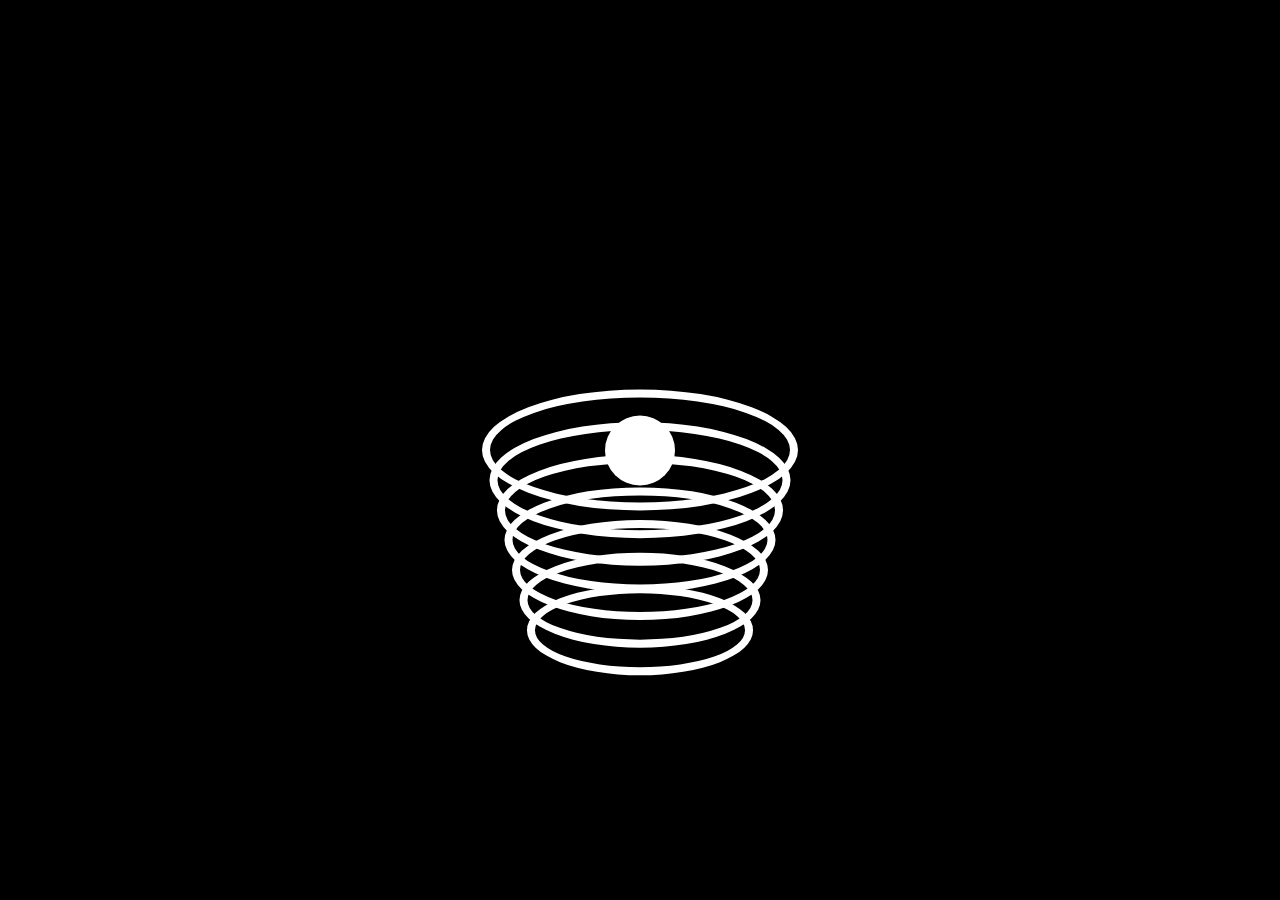
==== TAREA_01/index.html @ c48eb5e5 "Archivos subidos" ====
<!DOCTYPE html>
<html lang="en">
<head>
    <meta charset="UTF-8">
    <meta name="viewport" content="width=device-width, initial-scale=1.0">
    <link rel="stylesheet" href="main.css">
    <title>Shapes</title>
</head>
<body>
    <div id="container">
        <div class="shape"></div>
        <div class="shape"></div>
        <div class="shape"></div>
        <div class="shape"></div>
        <div class="shape"></div>
        <div class="shape"></div>
        <div class="shape"></div>
    </div>
</body>
</html>
---- TAREA_01/main.css ----
body {
    margin: 0;
    padding: 0;
    display: flex;
    justify-content: center;
    align-items: center;
    height: 100vh;
    background-color: #000;
}

#container {
    position: relative;
    width: 300px;
    height: 300px;
}

.shape {
    position: absolute; 
    top: calc(50% + var(--index) * 30px); 
    left: 50%;
    transform: translate(-50%, -50%); 
    width: 100%;
    height: 35%;
    border: 8px solid #fff;
    border-radius: 50%;
    animation: rotate 10s linear infinite;
}

.shape:nth-child(1) {
    --index: 0;
}

.shape:nth-child(2) {
    width: 95%;
    height: 33.25%;
    --index: 1;
}

.shape:nth-child(3) {
    width: 90%;
    height: 31.5%;
    --index: 2;
}

.shape:nth-child(4) {
    width: 85%;
    height: 29.75%;
    --index: 3;
}

.shape:nth-child(5) {
    width: 80%;
    height: 28%;
    --index: 4;
}

.shape:nth-child(6) {
    width: 75%;
    height: 26.25%;
    --index: 5;
}

.shape:nth-child(7) { /* Nuevo elemento */
    width: 70%;
    height: 24.5%;
    --index: 6;
}

.shape:nth-child(1):before {
    content: "";
    position: absolute;
    top: 50%;
    left: 50%;
    transform: translate(-50%, -50%);
    width: 70px;
    height: 70px;
    background-color: #fff;
    border-radius: 50%;
}
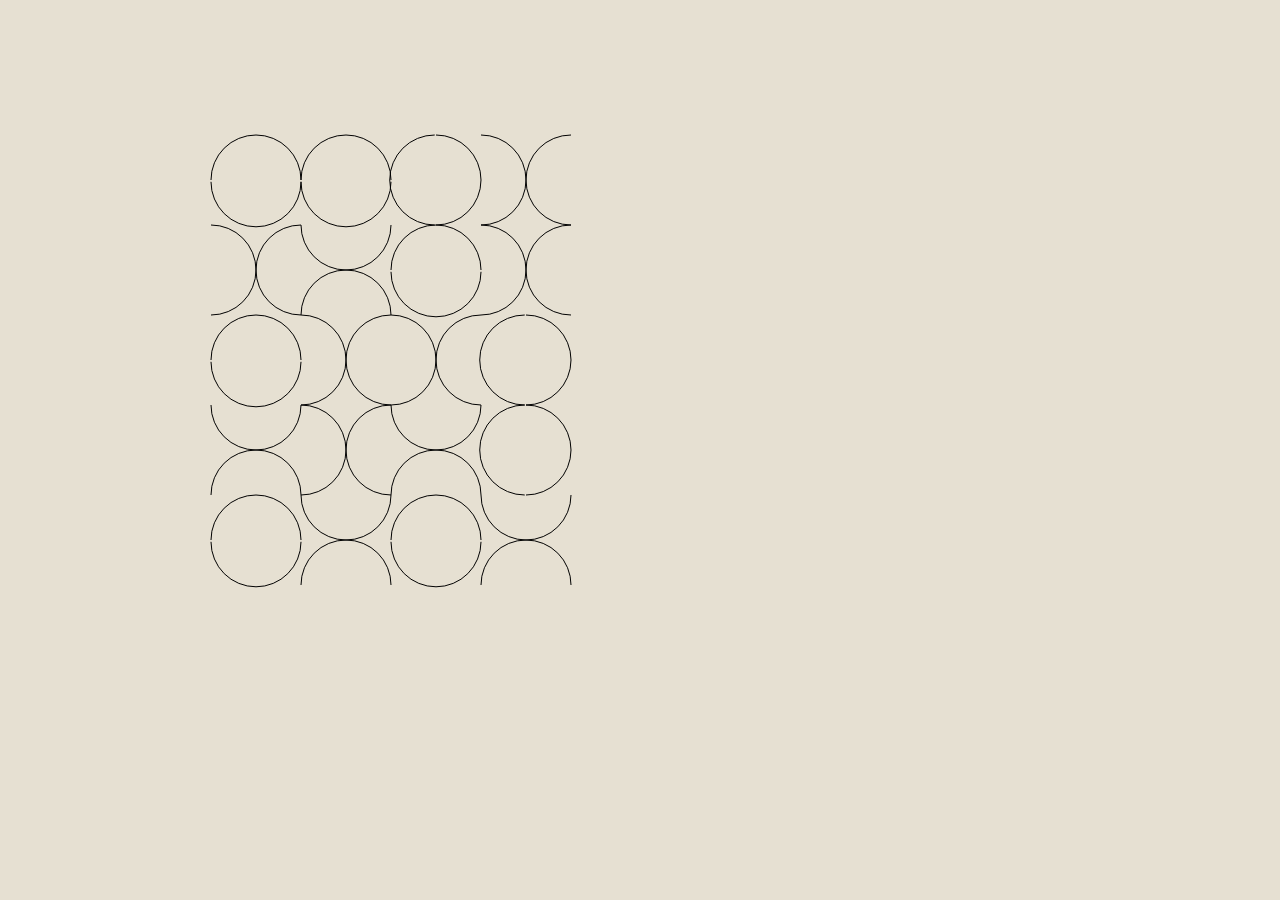
==== commit 1fcfa9d0: "Actualizacion" ====
--- a/TAREA_01/index.html
+++ b/TAREA_01/index.html
@@ -3,18 +3,11 @@
 <head>
     <meta charset="UTF-8">
     <meta name="viewport" content="width=device-width, initial-scale=1.0">
-    <link rel="stylesheet" href="main.css">
-    <title>Shapes</title>
+    <title>Mon. Canvas 2D.</title>
+    <link rel="stylesheet" href="./main.css">
 </head>
 <body>
-    <div id="container">
-        <div class="shape"></div>
-        <div class="shape"></div>
-        <div class="shape"></div>
-        <div class="shape"></div>
-        <div class="shape"></div>
-        <div class="shape"></div>
-        <div class="shape"></div>
-    </div>
+    <canvas id="canvas"> </canvas>
+    <script src="./main.js"></script>
 </body>
 </html>--- a/TAREA_01/main.css
+++ b/TAREA_01/main.css
@@ -1,79 +1,12 @@
-body {
+* {
     margin: 0;
     padding: 0;
-    display: flex;
-    justify-content: center;
-    align-items: center;
-    height: 100vh;
-    background-color: #000;
+    box-sizing: border-box;
 }
+#canvas {
+    position: absolute;
+    background-color: #e6e0d2; 
+    width:100%;
+    height: 100%;
 
-#container {
-    position: relative;
-    width: 300px;
-    height: 300px;
-}
-
-.shape {
-    position: absolute; 
-    top: calc(50% + var(--index) * 30px); 
-    left: 50%;
-    transform: translate(-50%, -50%); 
-    width: 100%;
-    height: 35%;
-    border: 8px solid #fff;
-    border-radius: 50%;
-    animation: rotate 10s linear infinite;
-}
-
-.shape:nth-child(1) {
-    --index: 0;
-}
-
-.shape:nth-child(2) {
-    width: 95%;
-    height: 33.25%;
-    --index: 1;
-}
-
-.shape:nth-child(3) {
-    width: 90%;
-    height: 31.5%;
-    --index: 2;
-}
-
-.shape:nth-child(4) {
-    width: 85%;
-    height: 29.75%;
-    --index: 3;
-}
-
-.shape:nth-child(5) {
-    width: 80%;
-    height: 28%;
-    --index: 4;
-}
-
-.shape:nth-child(6) {
-    width: 75%;
-    height: 26.25%;
-    --index: 5;
-}
-
-.shape:nth-child(7) { /* Nuevo elemento */
-    width: 70%;
-    height: 24.5%;
-    --index: 6;
-}
-
-.shape:nth-child(1):before {
-    content: "";
-    position: absolute;
-    top: 50%;
-    left: 50%;
-    transform: translate(-50%, -50%);
-    width: 70px;
-    height: 70px;
-    background-color: #fff;
-    border-radius: 50%;
 }